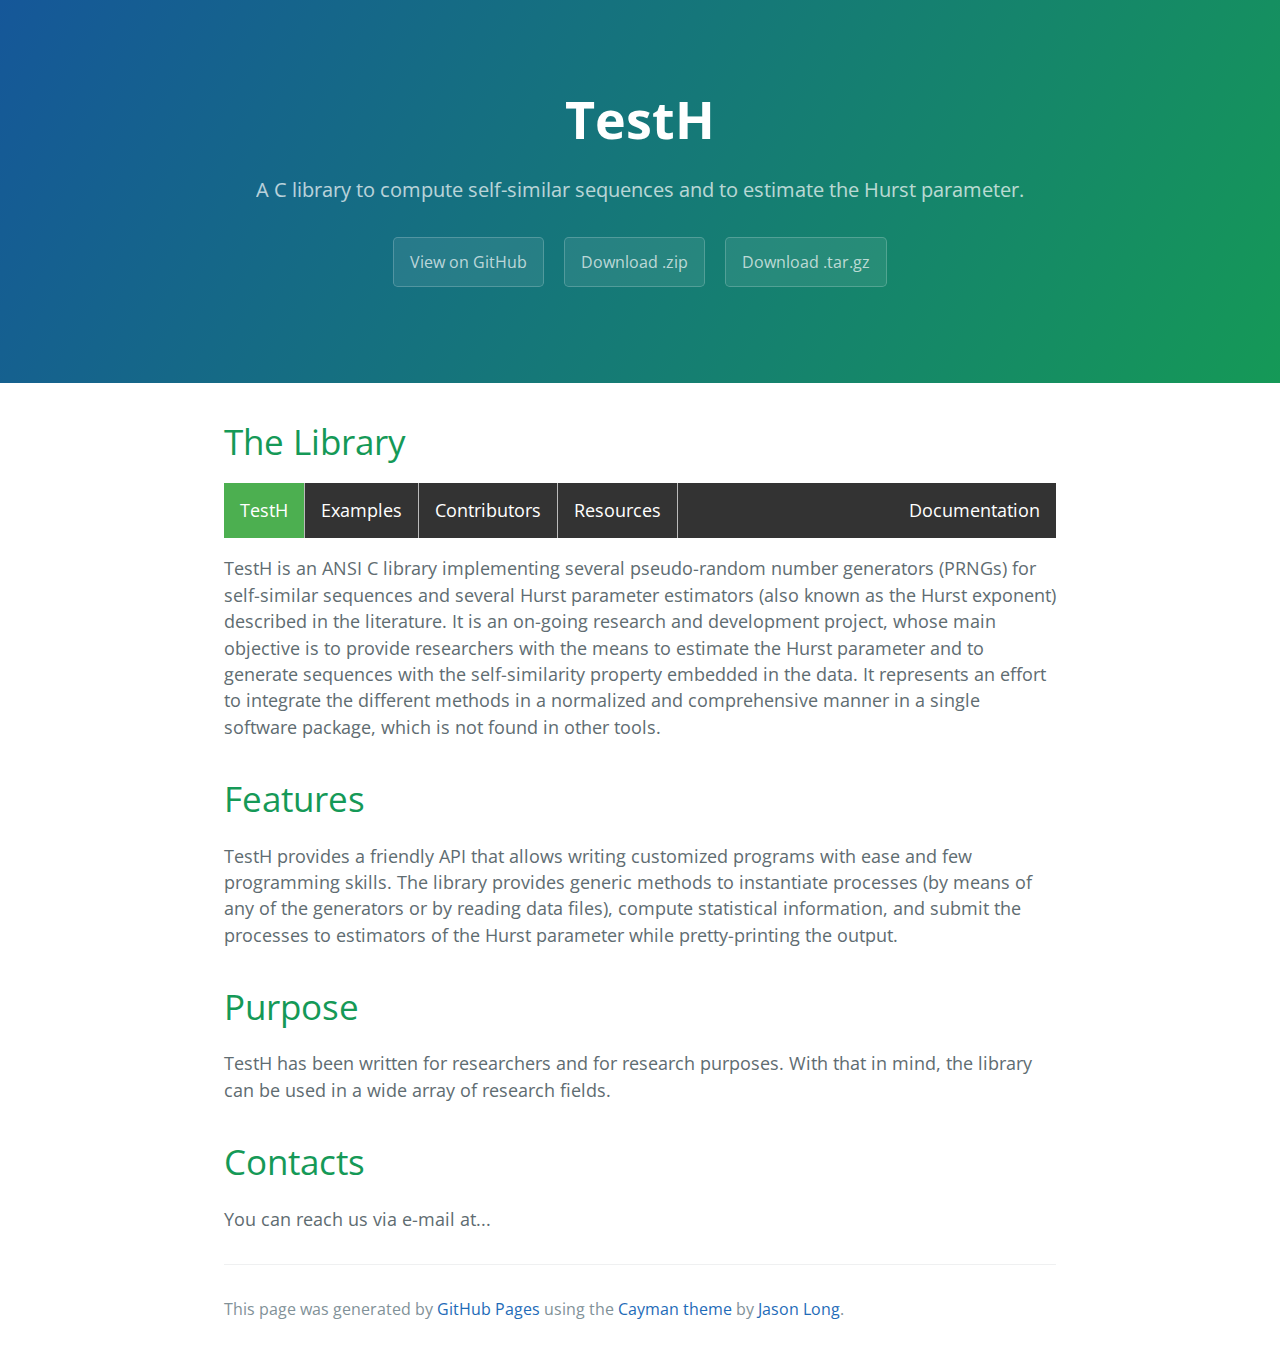
==== index.html @ 00feb379 "Navigation menu" ====
<!DOCTYPE html>
<html lang="en-us">
  <head>
    <meta charset="UTF-8">
    <title>TestH by cdgramos</title>
    <meta name="viewport" content="width=device-width, initial-scale=1">
    <link rel="stylesheet" type="text/css" href="stylesheets/normalize.css" media="screen">
    <link href='https://fonts.googleapis.com/css?family=Open+Sans:400,700' rel='stylesheet' type='text/css'>
    <link rel="stylesheet" type="text/css" href="stylesheets/stylesheet.css" media="screen">
    <link rel="stylesheet" type="text/css" href="stylesheets/github-light.css" media="screen">


    <style>
ul {
    list-style-type: none;
    margin: 0;
    padding: 0;
    overflow: hidden;
    background-color: #333;
}

li {
    float: left;
    border-right:1px solid #bbb;
}

li:last-child {
    border-right: none;
}

li a {
    display: block;
    color: white;
    text-align: center;
    padding: 14px 16px;
    text-decoration: none;
}

li a:hover:not(.active) {
    background-color: #111;
}

.active {
    background-color: #4CAF50;
}
</style>
  </head>
  <body>
    <section class="page-header">
      <h1 class="project-name">TestH</h1>
      <h2 class="project-tagline">A C library to compute self-similar sequences and to estimate the Hurst parameter.</h2>
      <a href="https://github.com/cdgramos/testh" class="btn">View on GitHub</a>
      <a href="https://github.com/cdgramos/testh/zipball/master" class="btn">Download .zip</a>
      <a href="https://github.com/cdgramos/testh/tarball/master" class="btn">Download .tar.gz</a>
    </section>

    <section class="main-content">
      <h1>
<a id="the-library" class="anchor" href="#the-library" aria-hidden="true"><span aria-hidden="true" class="octicon octicon-link"></span></a>The Library</h1>

<ul>
    <li><a class="active" href="index.html">TestH</a></li>
    <li><a href="#">Examples</a></li>
    <li><a href="#">Contributors</a></li>
    <li><a href="#">Resources</a></li>
    <li style="float:right"><a href="#">Documentation</a></li>
</ul>


<p>TestH is an ANSI C library implementing several pseudo-random number generators (PRNGs) for self-similar sequences and several Hurst parameter estimators (also known as the Hurst exponent) described in the literature. It is an on-going research and development project, whose main objective is to provide researchers with the means to estimate the Hurst parameter and to generate sequences with the self-similarity property embedded in the data. It represents an effort to integrate the different methods in a normalized and comprehensive manner in a single software package, which is not found in other tools.</p>

<h1>
<a id="features" class="anchor" href="#features" aria-hidden="true"><span aria-hidden="true" class="octicon octicon-link"></span></a>Features</h1>

<p>TestH provides a friendly API that allows writing customized programs with ease and few programming skills. The library provides generic methods to instantiate processes (by means of any of the generators or by reading data files), compute statistical information, and submit the processes to estimators of the Hurst parameter while pretty-printing the output.</p>

<h1>
<a id="purpose" class="anchor" href="#purpose" aria-hidden="true"><span aria-hidden="true" class="octicon octicon-link"></span></a>Purpose</h1>

<p>TestH has been written for researchers and for research purposes. With that in mind, the library can be used in a wide array of research fields.</p>

<h1>
<a id="contacts" class="anchor" href="#contacts" aria-hidden="true"><span aria-hidden="true" class="octicon octicon-link"></span></a>Contacts</h1>

<p>You can reach us via e-mail at...</p>


      <footer class="site-footer">
        <!-- <span class="site-footer-owner"><a href="https://github.com/cdgramos/testh">TestH</a> is maintained by <a href="https://github.com/cdgramos">cdgramos</a>.</span>
		-->
        <span class="site-footer-credits">This page was generated by <a href="https://pages.github.com">GitHub Pages</a> using the <a href="https://github.com/jasonlong/cayman-theme">Cayman theme</a> by <a href="https://twitter.com/jasonlong">Jason Long</a>.</span>
      </footer>

    </section>

  
  </body>
</html>
---- stylesheets/stylesheet.css ----
* {
  box-sizing: border-box; }

body {
  padding: 0;
  margin: 0;
  font-family: "Open Sans", "Helvetica Neue", Helvetica, Arial, sans-serif;
  font-size: 16px;
  line-height: 1.5;
  color: #606c71; }

a {
  color: #1e6bb8;
  text-decoration: none; }
  a:hover {
    text-decoration: underline; }

.btn {
  display: inline-block;
  margin-bottom: 1rem;
  color: rgba(255, 255, 255, 0.7);
  background-color: rgba(255, 255, 255, 0.08);
  border-color: rgba(255, 255, 255, 0.2);
  border-style: solid;
  border-width: 1px;
  border-radius: 0.3rem;
  transition: color 0.2s, background-color 0.2s, border-color 0.2s; }
  .btn + .btn {
    margin-left: 1rem; }

.btn:hover {
  color: rgba(255, 255, 255, 0.8);
  text-decoration: none;
  background-color: rgba(255, 255, 255, 0.2);
  border-color: rgba(255, 255, 255, 0.3); }

@media screen and (min-width: 64em) {
  .btn {
    padding: 0.75rem 1rem; } }

@media screen and (min-width: 42em) and (max-width: 64em) {
  .btn {
    padding: 0.6rem 0.9rem;
    font-size: 0.9rem; } }

@media screen and (max-width: 42em) {
  .btn {
    display: block;
    width: 100%;
    padding: 0.75rem;
    font-size: 0.9rem; }
    .btn + .btn {
      margin-top: 1rem;
      margin-left: 0; } }

.page-header {
  color: #fff;
  text-align: center;
  background-color: #159957;
  background-image: linear-gradient(120deg, #155799, #159957); }

@media screen and (min-width: 64em) {
  .page-header {
    padding: 5rem 6rem; } }

@media screen and (min-width: 42em) and (max-width: 64em) {
  .page-header {
    padding: 3rem 4rem; } }

@media screen and (max-width: 42em) {
  .page-header {
    padding: 2rem 1rem; } }

.project-name {
  margin-top: 0;
  margin-bottom: 0.1rem; }

@media screen and (min-width: 64em) {
  .project-name {
    font-size: 3.25rem; } }

@media screen and (min-width: 42em) and (max-width: 64em) {
  .project-name {
    font-size: 2.25rem; } }

@media screen and (max-width: 42em) {
  .project-name {
    font-size: 1.75rem; } }

.project-tagline {
  margin-bottom: 2rem;
  font-weight: normal;
  opacity: 0.7; }

@media screen and (min-width: 64em) {
  .project-tagline {
    font-size: 1.25rem; } }

@media screen and (min-width: 42em) and (max-width: 64em) {
  .project-tagline {
    font-size: 1.15rem; } }

@media screen and (max-width: 42em) {
  .project-tagline {
    font-size: 1rem; } }

.main-content :first-child {
  margin-top: 0; }
.main-content img {
  max-width: 100%; }
.main-content h1, .main-content h2, .main-content h3, .main-content h4, .main-content h5, .main-content h6 {
  margin-top: 2rem;
  margin-bottom: 1rem;
  font-weight: normal;
  color: #159957; }
.main-content p {
  margin-bottom: 1em; }
.main-content code {
  padding: 2px 4px;
  font-family: Consolas, "Liberation Mono", Menlo, Courier, monospace;
  font-size: 0.9rem;
  color: #383e41;
  background-color: #f3f6fa;
  border-radius: 0.3rem; }
.main-content pre {
  padding: 0.8rem;
  margin-top: 0;
  margin-bottom: 1rem;
  font: 1rem Consolas, "Liberation Mono", Menlo, Courier, monospace;
  color: #567482;
  word-wrap: normal;
  background-color: #f3f6fa;
  border: solid 1px #dce6f0;
  border-radius: 0.3rem; }
  .main-content pre > code {
    padding: 0;
    margin: 0;
    font-size: 0.9rem;
    color: #567482;
    word-break: normal;
    white-space: pre;
    background: transparent;
    border: 0; }
.main-content .highlight {
  margin-bottom: 1rem; }
  .main-content .highlight pre {
    margin-bottom: 0;
    word-break: normal; }
.main-content .highlight pre, .main-content pre {
  padding: 0.8rem;
  overflow: auto;
  font-size: 0.9rem;
  line-height: 1.45;
  border-radius: 0.3rem; }
.main-content pre code, .main-content pre tt {
  display: inline;
  max-width: initial;
  padding: 0;
  margin: 0;
  overflow: initial;
  line-height: inherit;
  word-wrap: normal;
  background-color: transparent;
  border: 0; }
  .main-content pre code:before, .main-content pre code:after, .main-content pre tt:before, .main-content pre tt:after {
    content: normal; }
.main-content ul, .main-content ol {
  margin-top: 0; }
.main-content blockquote {
  padding: 0 1rem;
  margin-left: 0;
  color: #819198;
  border-left: 0.3rem solid #dce6f0; }
  .main-content blockquote > :first-child {
    margin-top: 0; }
  .main-content blockquote > :last-child {
    margin-bottom: 0; }
.main-content table {
  display: block;
  width: 100%;
  overflow: auto;
  word-break: normal;
  word-break: keep-all; }
  .main-content table th {
    font-weight: bold; }
  .main-content table th, .main-content table td {
    padding: 0.5rem 1rem;
    border: 1px solid #e9ebec; }
.main-content dl {
  padding: 0; }
  .main-content dl dt {
    padding: 0;
    margin-top: 1rem;
    font-size: 1rem;
    font-weight: bold; }
  .main-content dl dd {
    padding: 0;
    margin-bottom: 1rem; }
.main-content hr {
  height: 2px;
  padding: 0;
  margin: 1rem 0;
  background-color: #eff0f1;
  border: 0; }

@media screen and (min-width: 64em) {
  .main-content {
    max-width: 64rem;
    padding: 2rem 6rem;
    margin: 0 auto;
    font-size: 1.1rem; } }

@media screen and (min-width: 42em) and (max-width: 64em) {
  .main-content {
    padding: 2rem 4rem;
    font-size: 1.1rem; } }

@media screen and (max-width: 42em) {
  .main-content {
    padding: 2rem 1rem;
    font-size: 1rem; } }

.site-footer {
  padding-top: 2rem;
  margin-top: 2rem;
  border-top: solid 1px #eff0f1; }

.site-footer-owner {
  display: block;
  font-weight: bold; }

.site-footer-credits {
  color: #819198; }

@media screen and (min-width: 64em) {
  .site-footer {
    font-size: 1rem; } }

@media screen and (min-width: 42em) and (max-width: 64em) {
  .site-footer {
    font-size: 1rem; } }

@media screen and (max-width: 42em) {
  .site-footer {
    font-size: 0.9rem; } }
---- stylesheets/github-light.css ----
/*
The MIT License (MIT)

Copyright (c) 2015 GitHub, Inc.

Permission is hereby granted, free of charge, to any person obtaining a copy
of this software and associated documentation files (the "Software"), to deal
in the Software without restriction, including without limitation the rights
to use, copy, modify, merge, publish, distribute, sublicense, and/or sell
copies of the Software, and to permit persons to whom the Software is
furnished to do so, subject to the following conditions:

The above copyright notice and this permission notice shall be included in all
copies or substantial portions of the Software.

THE SOFTWARE IS PROVIDED "AS IS", WITHOUT WARRANTY OF ANY KIND, EXPRESS OR
IMPLIED, INCLUDING BUT NOT LIMITED TO THE WARRANTIES OF MERCHANTABILITY,
FITNESS FOR A PARTICULAR PURPOSE AND NONINFRINGEMENT. IN NO EVENT SHALL THE
AUTHORS OR COPYRIGHT HOLDERS BE LIABLE FOR ANY CLAIM, DAMAGES OR OTHER
LIABILITY, WHETHER IN AN ACTION OF CONTRACT, TORT OR OTHERWISE, ARISING FROM,
OUT OF OR IN CONNECTION WITH THE SOFTWARE OR THE USE OR OTHER DEALINGS IN THE
SOFTWARE.

*/

.pl-c /* comment */ {
  color: #969896;
}

.pl-c1      /* constant, markup.raw, meta.diff.header, meta.module-reference, meta.property-name, support, support.constant, support.variable, variable.other.constant */,
.pl-s .pl-v /* string variable */ {
  color: #0086b3;
}

.pl-e  /* entity */,
.pl-en /* entity.name */ {
  color: #795da3;
}

.pl-s .pl-s1 /* string source */,
.pl-smi      /* storage.modifier.import, storage.modifier.package, storage.type.java, variable.other, variable.parameter.function */ {
  color: #333;
}

.pl-ent /* entity.name.tag */ {
  color: #63a35c;
}

.pl-k /* keyword, storage, storage.type */ {
  color: #a71d5d;
}

.pl-pds              /* punctuation.definition.string, string.regexp.character-class */,
.pl-s                /* string */,
.pl-s .pl-pse .pl-s1 /* string punctuation.section.embedded source */,
.pl-sr               /* string.regexp */,
.pl-sr .pl-cce       /* string.regexp constant.character.escape */,
.pl-sr .pl-sra       /* string.regexp string.regexp.arbitrary-repitition */,
.pl-sr .pl-sre       /* string.regexp source.ruby.embedded */ {
  color: #183691;
}

.pl-v /* variable */ {
  color: #ed6a43;
}

.pl-id /* invalid.deprecated */ {
  color: #b52a1d;
}

.pl-ii /* invalid.illegal */ {
  background-color: #b52a1d;
  color: #f8f8f8;
}

.pl-sr .pl-cce /* string.regexp constant.character.escape */ {
  color: #63a35c;
  font-weight: bold;
}

.pl-ml /* markup.list */ {
  color: #693a17;
}

.pl-mh        /* markup.heading */,
.pl-mh .pl-en /* markup.heading entity.name */,
.pl-ms        /* meta.separator */ {
  color: #1d3e81;
  font-weight: bold;
}

.pl-mq /* markup.quote */ {
  color: #008080;
}

.pl-mi /* markup.italic */ {
  color: #333;
  font-style: italic;
}

.pl-mb /* markup.bold */ {
  color: #333;
  font-weight: bold;
}

.pl-md /* markup.deleted, meta.diff.header.from-file */ {
  background-color: #ffecec;
  color: #bd2c00;
}

.pl-mi1 /* markup.inserted, meta.diff.header.to-file */ {
  background-color: #eaffea;
  color: #55a532;
}

.pl-mdr /* meta.diff.range */ {
  color: #795da3;
  font-weight: bold;
}

.pl-mo /* meta.output */ {
  color: #1d3e81;
}
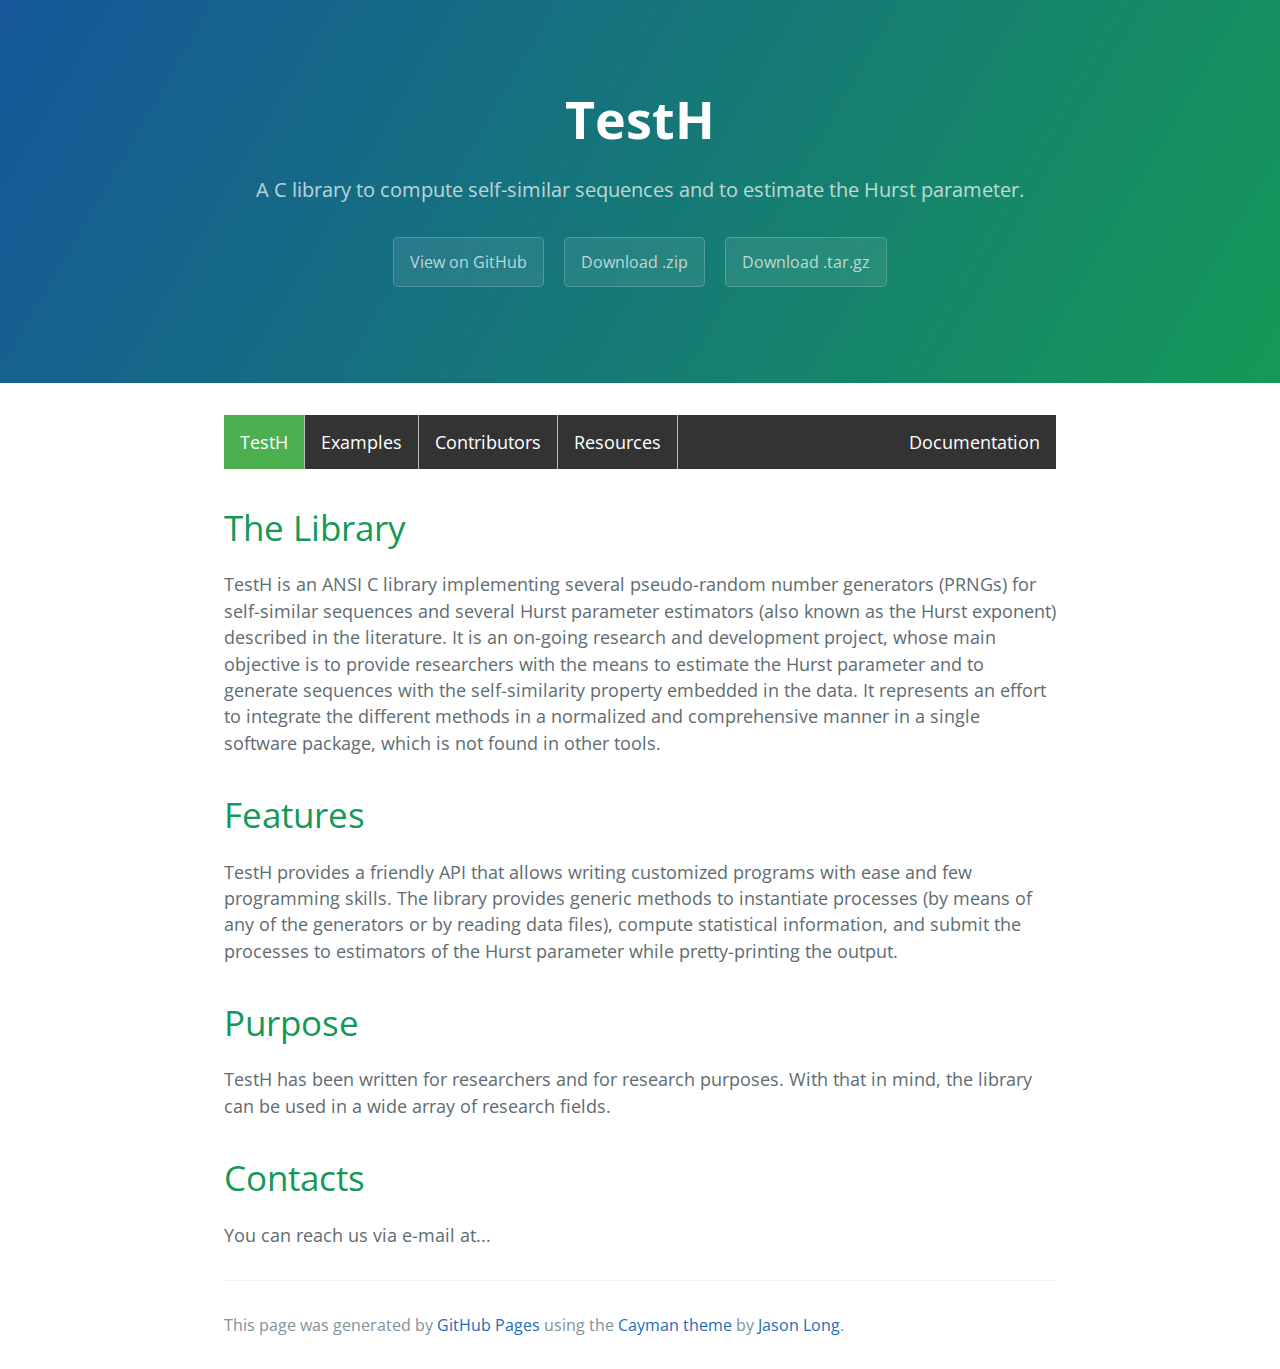
==== commit b65dd9b8: "Added documentation" ====
--- a/index.html
+++ b/index.html
@@ -38,10 +38,12 @@
 
 li a:hover:not(.active) {
     background-color: #111;
+    text-decoration: none;
 }
 
 .active {
     background-color: #4CAF50;
+    text-decoration: none;
 }
 </style>
   </head>
@@ -55,16 +57,19 @@
     </section>
 
     <section class="main-content">
-      <h1>
-<a id="the-library" class="anchor" href="#the-library" aria-hidden="true"><span aria-hidden="true" class="octicon octicon-link"></span></a>The Library</h1>
+
 
 <ul>
     <li><a class="active" href="index.html">TestH</a></li>
     <li><a href="#">Examples</a></li>
     <li><a href="#">Contributors</a></li>
     <li><a href="#">Resources</a></li>
-    <li style="float:right"><a href="#">Documentation</a></li>
+    <li style="float:right"><a href="Documentation/">Documentation</a></li>
 </ul>
+
+      <h1>
+<a id="the-library" class="anchor" href="#the-library" aria-hidden="true"><span aria-hidden="true" class="octicon octicon-link"></span></a>The Library</h1>
+
 
 
 <p>TestH is an ANSI C library implementing several pseudo-random number generators (PRNGs) for self-similar sequences and several Hurst parameter estimators (also known as the Hurst exponent) described in the literature. It is an on-going research and development project, whose main objective is to provide researchers with the means to estimate the Hurst parameter and to generate sequences with the self-similarity property embedded in the data. It represents an effort to integrate the different methods in a normalized and comprehensive manner in a single software package, which is not found in other tools.</p>
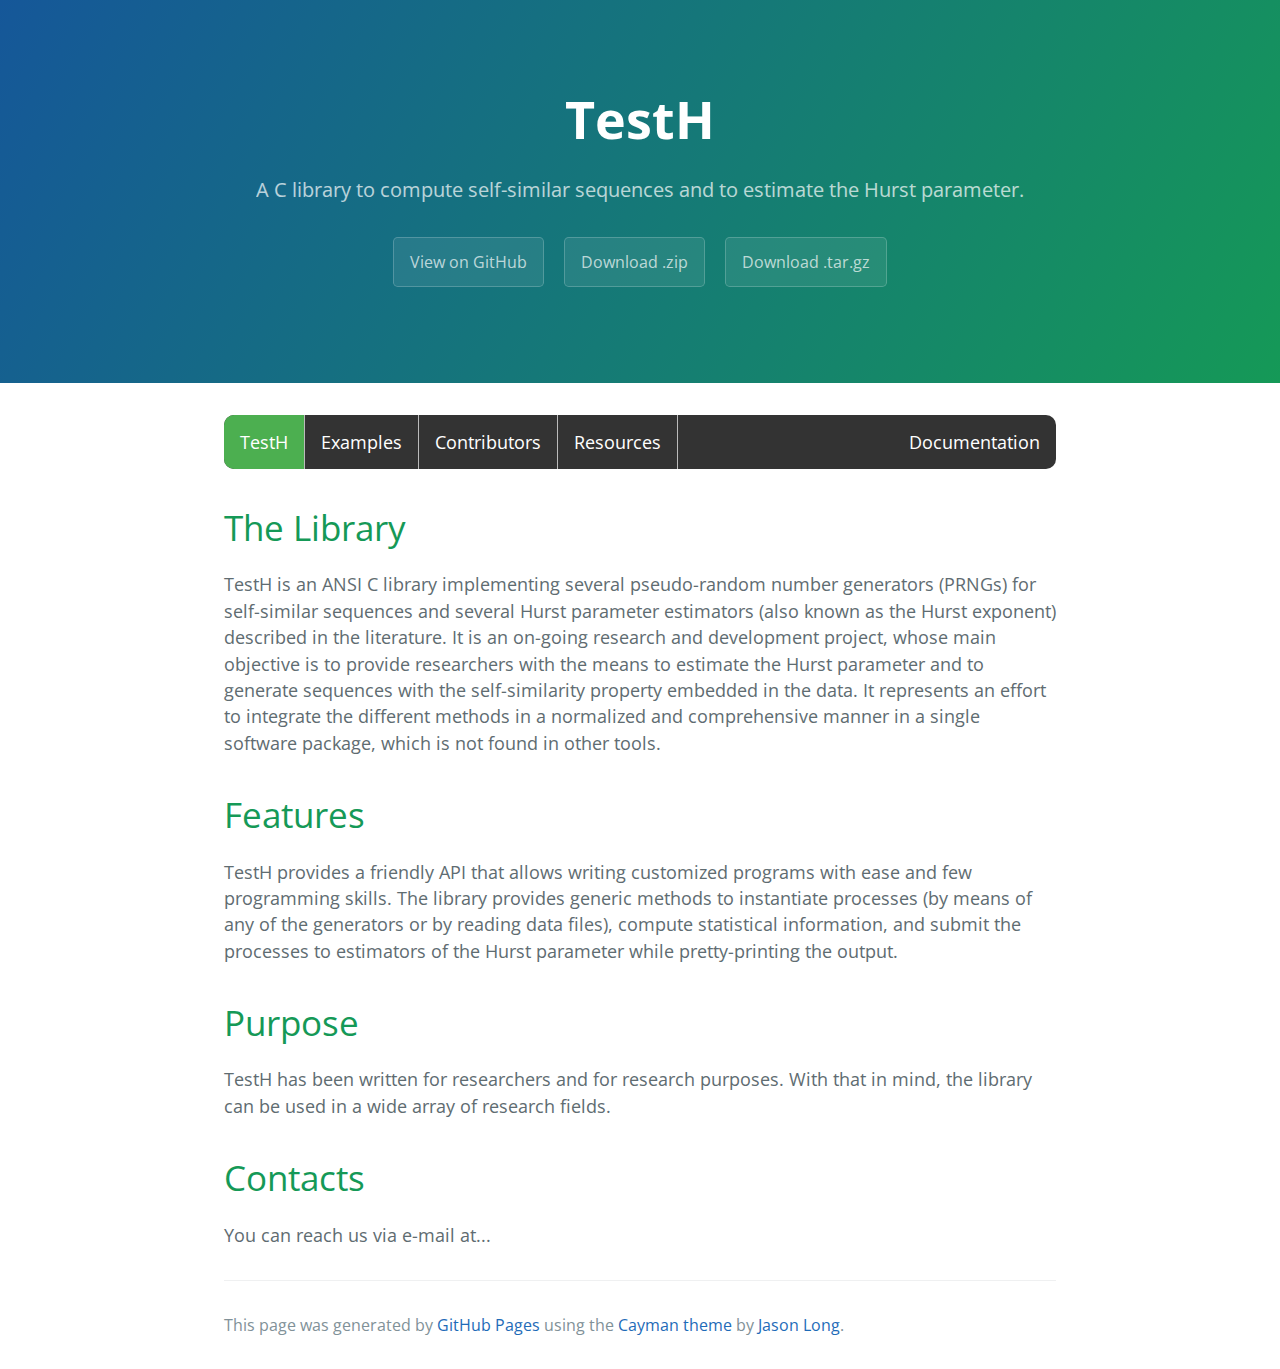
==== commit 151f4e57: "Navigation bar" ====
--- a/index.html
+++ b/index.html
@@ -17,11 +17,23 @@
     padding: 0;
     overflow: hidden;
     background-color: #333;
+    -webkit-border-radius: 10px;
+	-moz-border-radius: 10px;
+	border-radius: 10px;
 }
 
 li {
     float: left;
     border-right:1px solid #bbb;
+}
+
+li.first{
+   border-top-left-radius:15px;
+   border-bottom-left-radius:15px;
+}
+li.last{
+    border-top-right-radius:15px;
+   border-bottom-right-radius:15px;
 }
 
 li:last-child {
@@ -64,7 +76,7 @@
     <li><a href="#">Examples</a></li>
     <li><a href="#">Contributors</a></li>
     <li><a href="#">Resources</a></li>
-    <li style="float:right"><a href="Documentation/">Documentation</a></li>
+    <li style="float:right"><a href="documentation/index.html">Documentation</a></li>
 </ul>
 
       <h1>
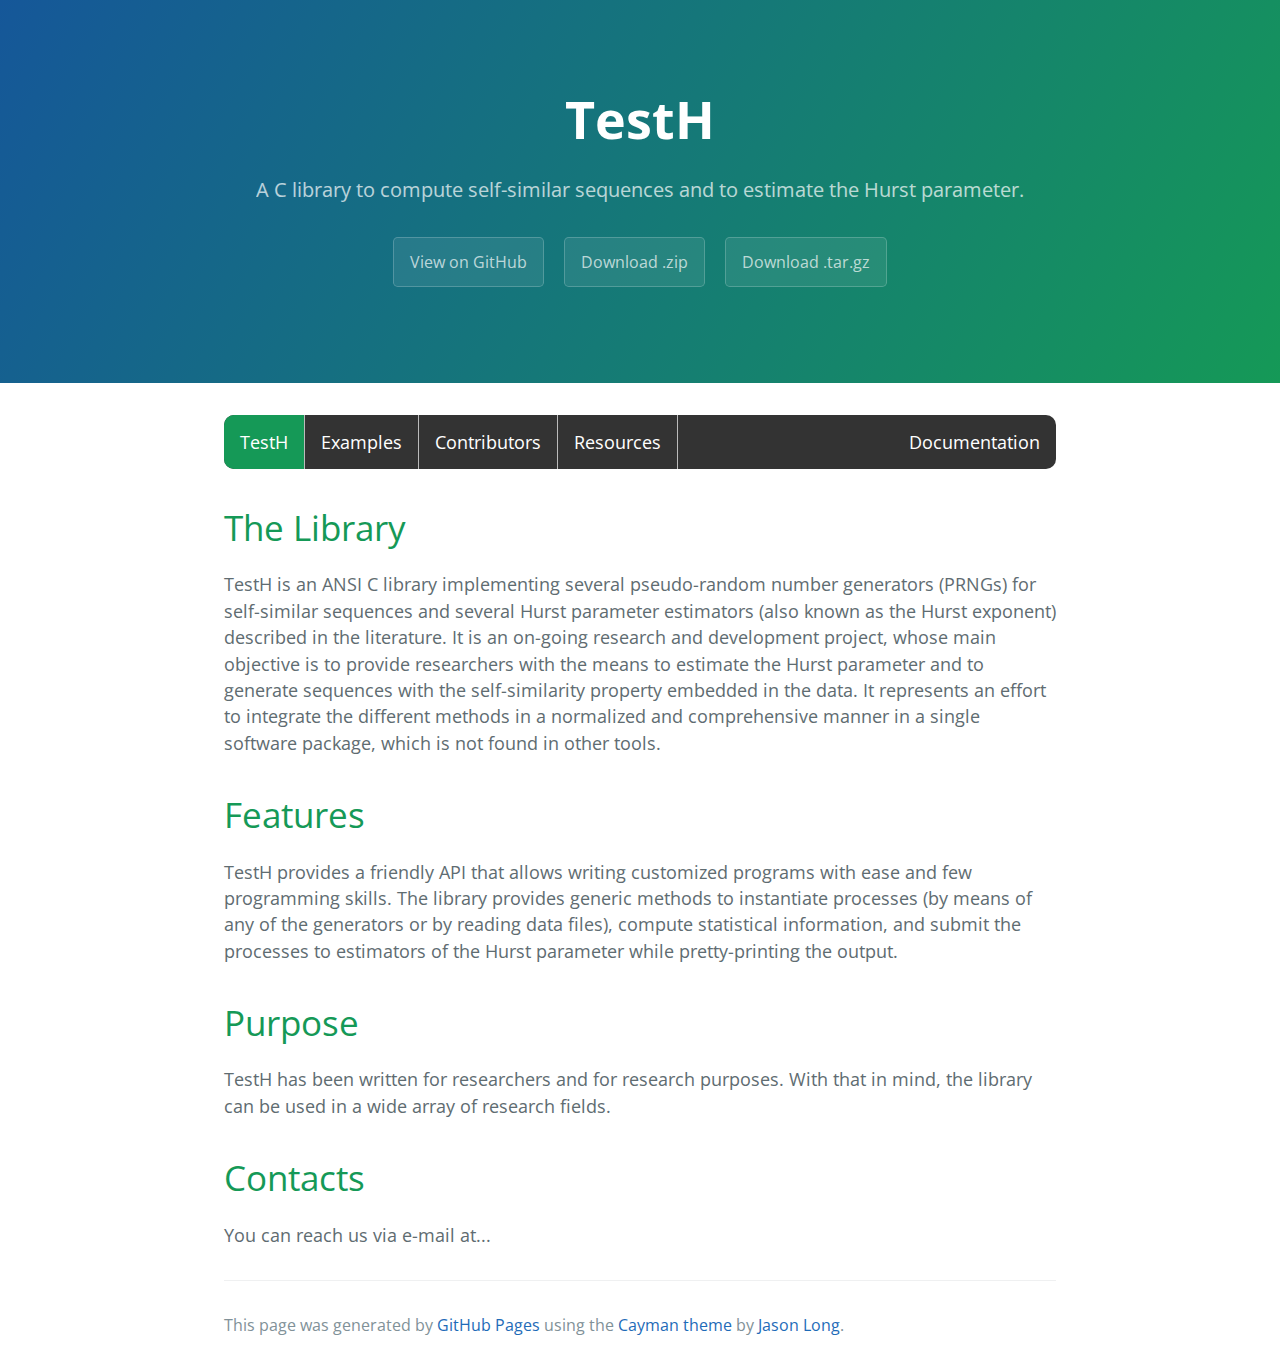
==== commit 8f0e24dd: "Navigation bar" ====
--- a/index.html
+++ b/index.html
@@ -54,7 +54,7 @@
 }
 
 .active {
-    background-color: #4CAF50;
+    background-color: #159957;
     text-decoration: none;
 }
 </style>
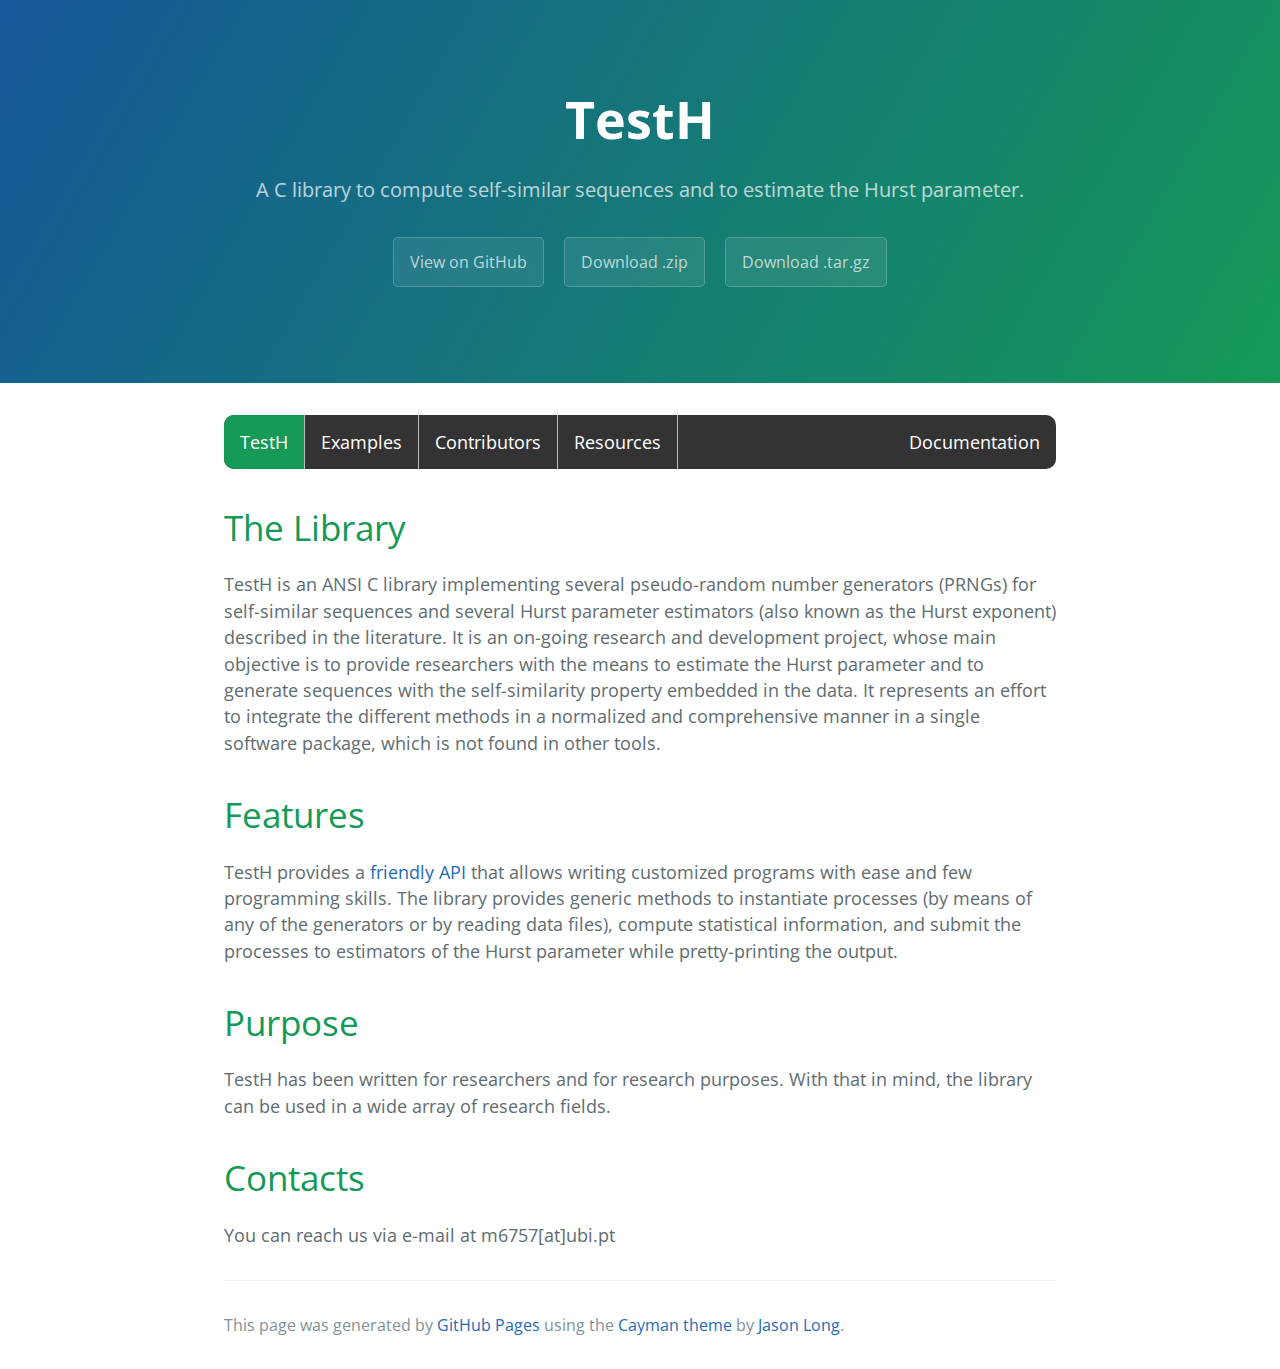
==== commit 8273cdb3: "Fontawesome integraton and contrubutors update" ====
--- a/index.html
+++ b/index.html
@@ -2,7 +2,7 @@
 <html lang="en-us">
   <head>
     <meta charset="UTF-8">
-    <title>TestH by cdgramos</title>
+    <title>TestH</title>
     <meta name="viewport" content="width=device-width, initial-scale=1">
     <link rel="stylesheet" type="text/css" href="stylesheets/normalize.css" media="screen">
     <link href='https://fonts.googleapis.com/css?family=Open+Sans:400,700' rel='stylesheet' type='text/css'>
@@ -11,7 +11,7 @@
 
 
     <style>
-ul {
+#ul01{
     list-style-type: none;
     margin: 0;
     padding: 0;
@@ -22,25 +22,26 @@
 	border-radius: 10px;
 }
 
-li {
+#li01 {
+  color: #A8A8A8;
     float: left;
     border-right:1px solid #bbb;
 }
 
-li.first{
+#li01.first{
    border-top-left-radius:15px;
    border-bottom-left-radius:15px;
 }
-li.last{
+#li01.last{
     border-top-right-radius:15px;
    border-bottom-right-radius:15px;
 }
 
-li:last-child {
+#li01:last-child {
     border-right: none;
 }
 
-li a {
+#li01 a {
     display: block;
     color: white;
     text-align: center;
@@ -48,7 +49,7 @@
     text-decoration: none;
 }
 
-li a:hover:not(.active) {
+#li01 a:hover:not(.active) {
     background-color: #111;
     text-decoration: none;
 }
@@ -71,12 +72,12 @@
     <section class="main-content">
 
 
-<ul>
-    <li><a class="active" href="index.html">TestH</a></li>
-    <li><a href="#">Examples</a></li>
-    <li><a href="#">Contributors</a></li>
-    <li><a href="#">Resources</a></li>
-    <li style="float:right"><a href="documentation/index.html">Documentation</a></li>
+<ul id="ul01">
+    <li id="li01"><a class="active" href="index.html">TestH</a></li>
+    <li id="li01"><a href="examples.html">Examples</a></li>
+    <li id="li01"><a href="contributors.html">Contributors</a></li>
+    <li id="li01"><a href="resources.html">Resources</a></li>
+    <li id="li01" style="float:right"><a href="documentation/index.html">Documentation</a></li>
 </ul>
 
       <h1>
@@ -89,7 +90,7 @@
 <h1>
 <a id="features" class="anchor" href="#features" aria-hidden="true"><span aria-hidden="true" class="octicon octicon-link"></span></a>Features</h1>
 
-<p>TestH provides a friendly API that allows writing customized programs with ease and few programming skills. The library provides generic methods to instantiate processes (by means of any of the generators or by reading data files), compute statistical information, and submit the processes to estimators of the Hurst parameter while pretty-printing the output.</p>
+<p>TestH provides a <a class="contributors" href="documentation/index.html">friendly API</a> that allows writing customized programs with ease and few programming skills. The library provides generic methods to instantiate processes (by means of any of the generators or by reading data files), compute statistical information, and submit the processes to estimators of the Hurst parameter while pretty-printing the output.</p>
 
 <h1>
 <a id="purpose" class="anchor" href="#purpose" aria-hidden="true"><span aria-hidden="true" class="octicon octicon-link"></span></a>Purpose</h1>
@@ -99,7 +100,7 @@
 <h1>
 <a id="contacts" class="anchor" href="#contacts" aria-hidden="true"><span aria-hidden="true" class="octicon octicon-link"></span></a>Contacts</h1>
 
-<p>You can reach us via e-mail at...</p>
+<p>You can reach us via e-mail at m6757[at]ubi.pt</p>
 
 
       <footer class="site-footer">
